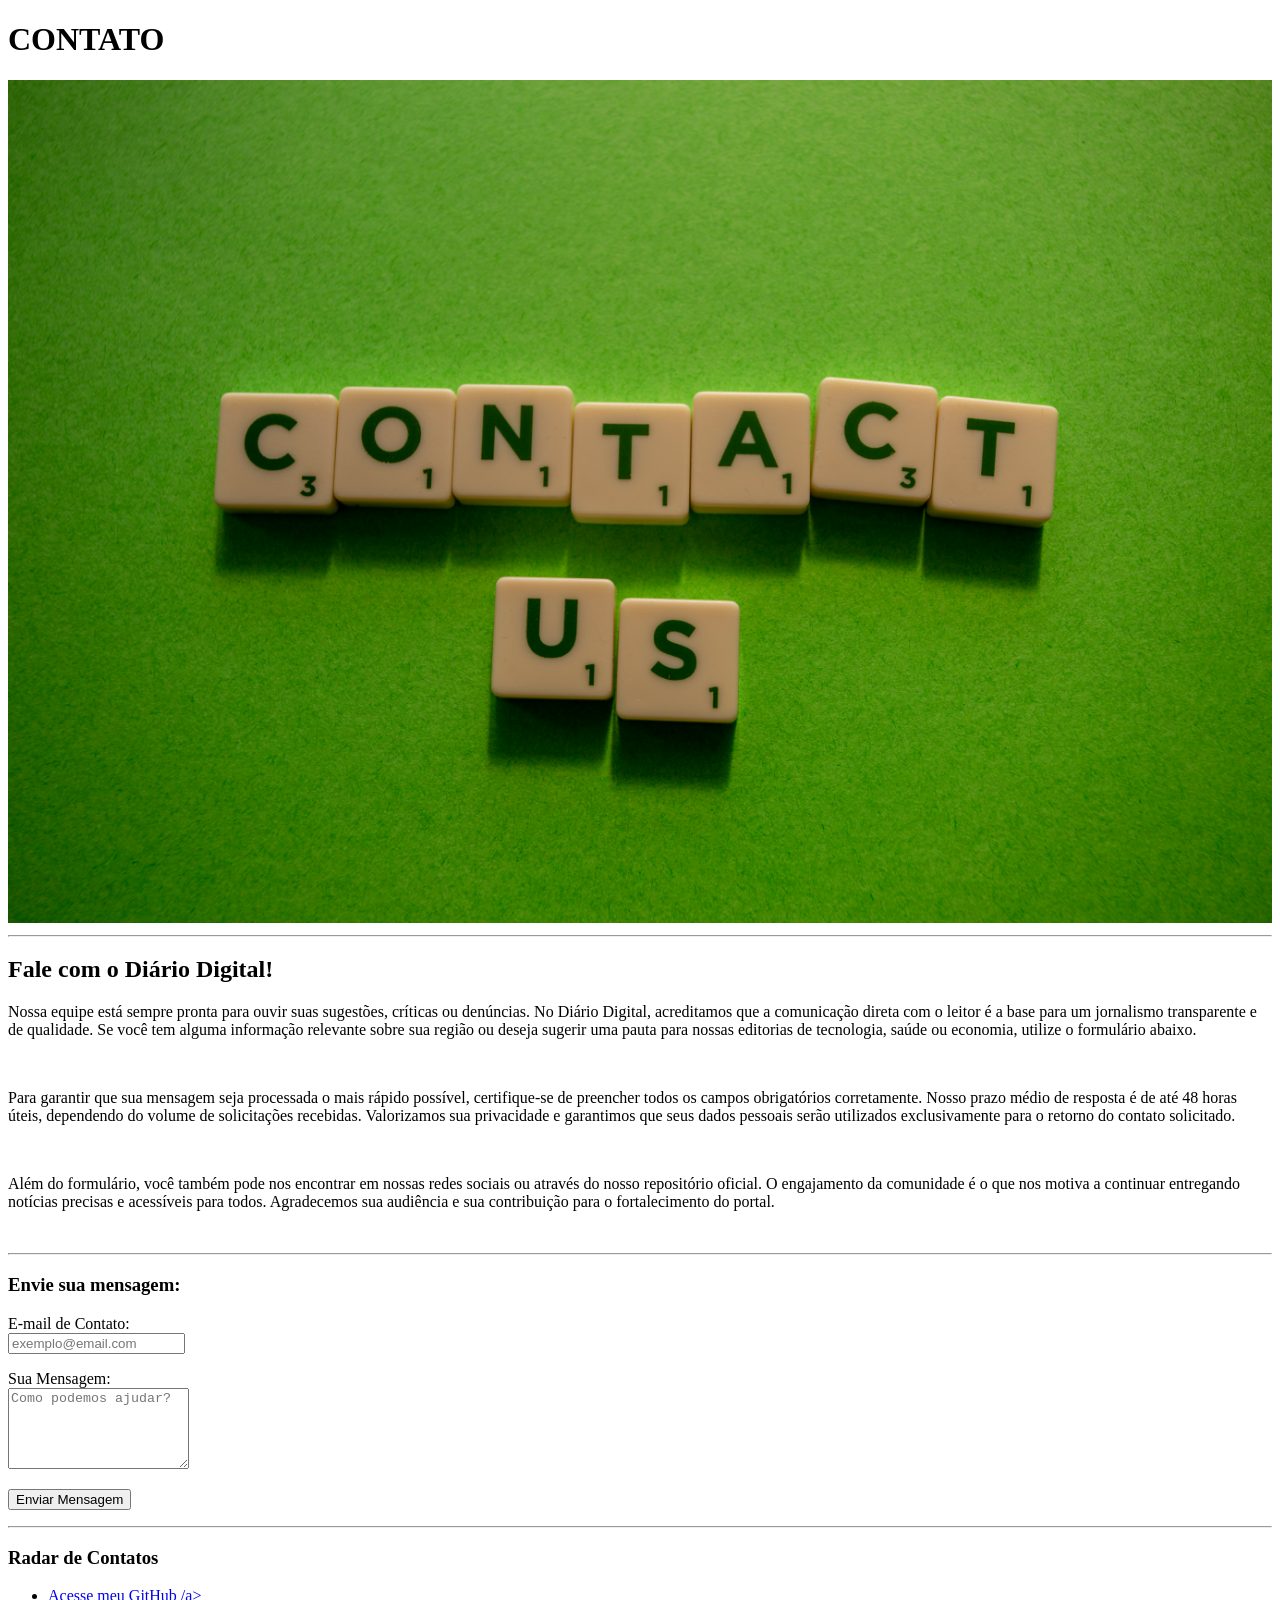
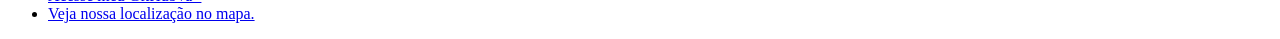
==== contato.html @ 21c95a4a "primeira versao" ====
<!DOCTYPE html>
<html lang="ptbr">

<head>
    <meta charset="UTF-8">
    <meta name="viewport" content="width=device-width, initial-scale=1.0">
    <title>Contato</title>
</head>


<body>
    <h1>CONTATO</h1>

   <img src="Imagens/miles-burke-idhx-MOCDSk-unsplash.jpg" width="100%" height="30%">
     <hr>

     <h2>Fale com o Diário Digital!</h2>
     <p>Nossa equipe está sempre pronta para ouvir suas sugestões, críticas ou denúncias. No Diário Digital, acreditamos que a comunicação direta com o leitor é a base para um jornalismo transparente e de qualidade. Se você tem alguma informação relevante sobre sua região ou deseja sugerir uma pauta para nossas editorias de tecnologia, saúde ou economia, utilize o formulário abaixo.</p>
     <br>

     <p>Para garantir que sua mensagem seja processada o mais rápido possível, certifique-se de preencher todos os campos obrigatórios corretamente. Nosso prazo médio de resposta é de até 48 horas úteis, dependendo do volume de solicitações recebidas. Valorizamos sua privacidade e garantimos que seus dados pessoais serão utilizados exclusivamente para o retorno do contato solicitado.</p>
     <br>

     <p>Além do formulário, você também pode nos encontrar em nossas redes sociais ou através do nosso repositório oficial. O engajamento da comunidade é o que nos motiva a continuar entregando notícias precisas e acessíveis para todos. Agradecemos sua audiência e sua contribuição para o fortalecimento do portal.</p>
     <br>

     <hr>

     <h3>Envie sua mensagem: </h3>

    <p>
    <label for="email">E-mail de Contato:</label>
    <br>
    <input type="email" id="email" name="email" placeholder="exemplo@email.com" required> </p>

    <p>
    <label for="mensagem">Sua Mensagem:</label><br>
    <textarea id="mensagem" name="mensagem" rows="5" placeholder="Como podemos ajudar?" required></textarea> </p>
    <p> <button type="submit">Enviar Mensagem</button></p> 

    <hr>

    <h3> Radar de Contatos </h3>

<ul>
<li><a href="https://github.com/Steffany-rodrigues-ghb" target="_blank">Acesse meu GitHub /a></li>
<li><a href="https://www.google.com/maps" target="_blank">Veja nossa localização no mapa.</a></li>
</ul>

</body>
</html>
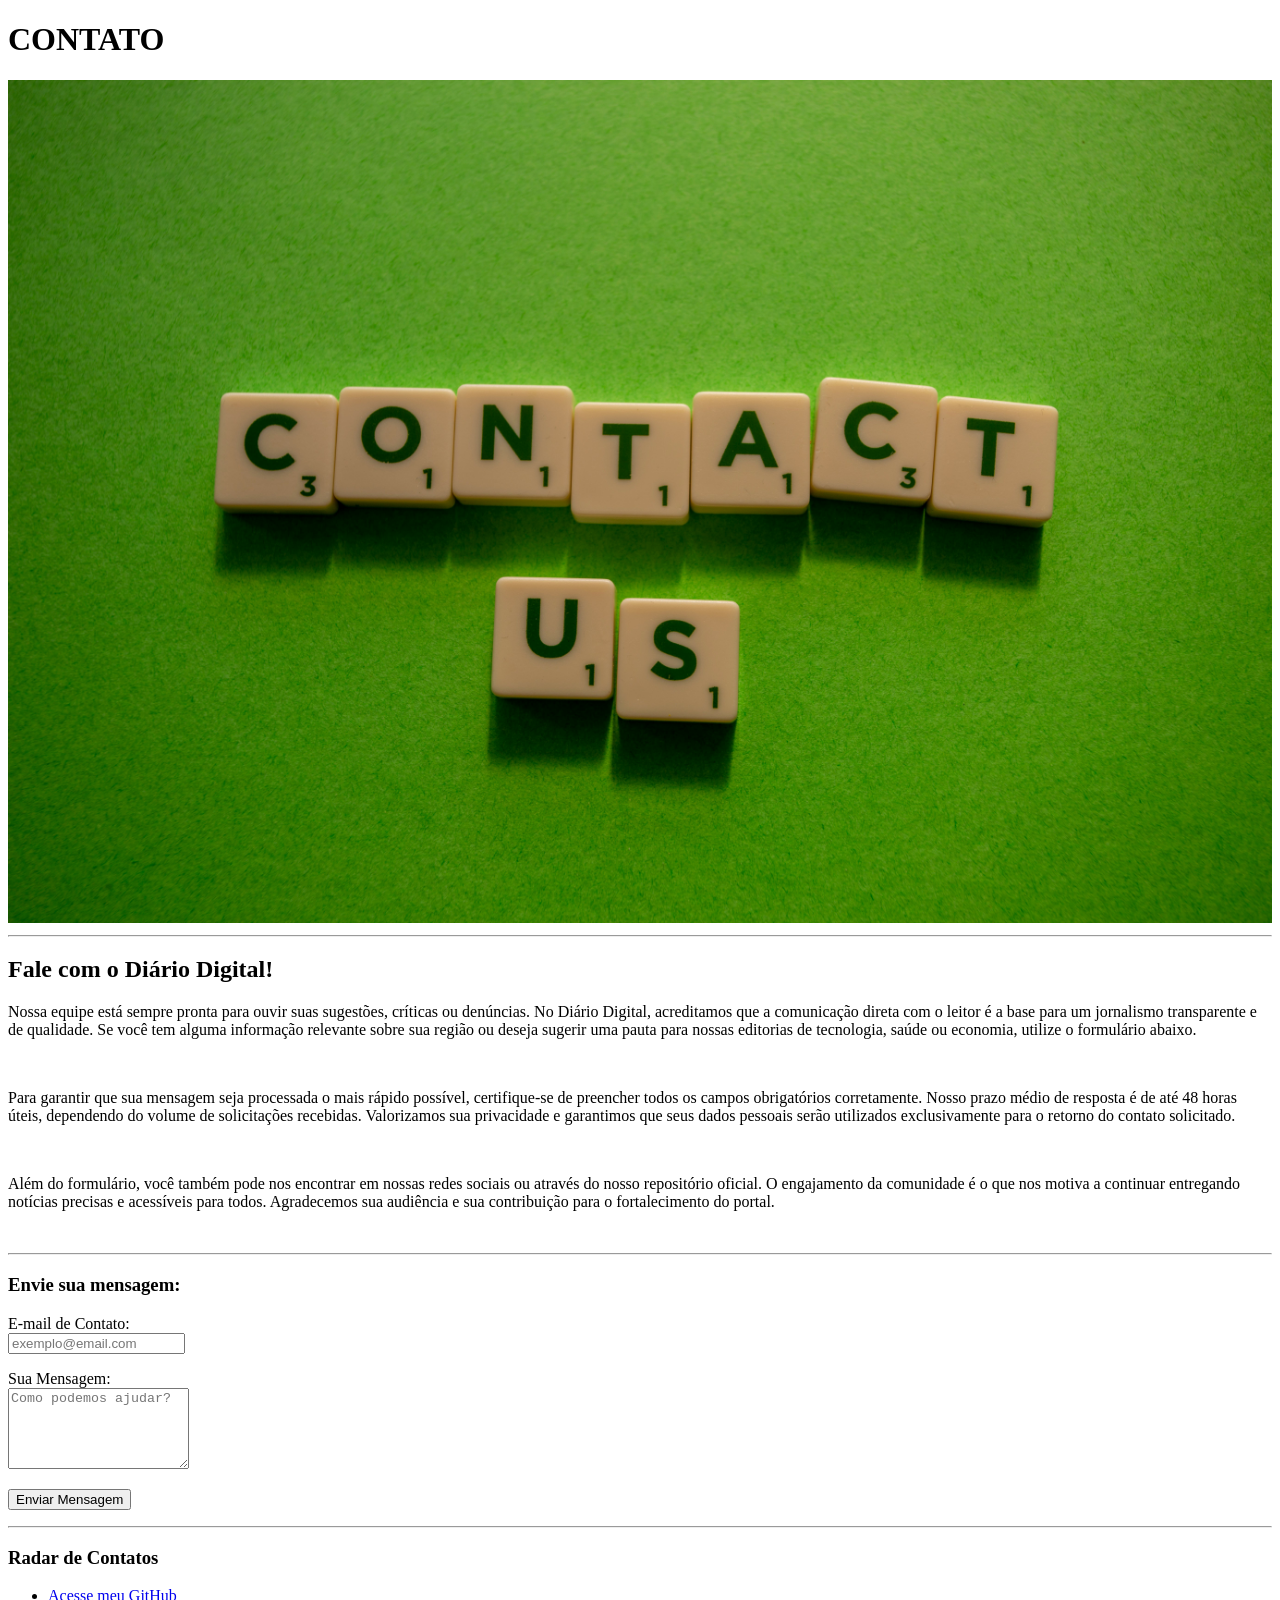
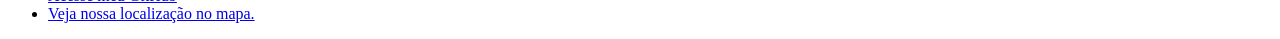
==== commit 1187a3d9: "correção de erros" ====
--- a/contato.html
+++ b/contato.html
@@ -43,7 +43,7 @@
     <h3> Radar de Contatos </h3>
 
 <ul>
-<li><a href="https://github.com/Steffany-rodrigues-ghb" target="_blank">Acesse meu GitHub /a></li>
+<li><a href="https://github.com/Steffany-rodrigues-ghb" target="_blank">Acesse meu GitHub </li>
 <li><a href="https://www.google.com/maps" target="_blank">Veja nossa localização no mapa.</a></li>
 </ul>
 
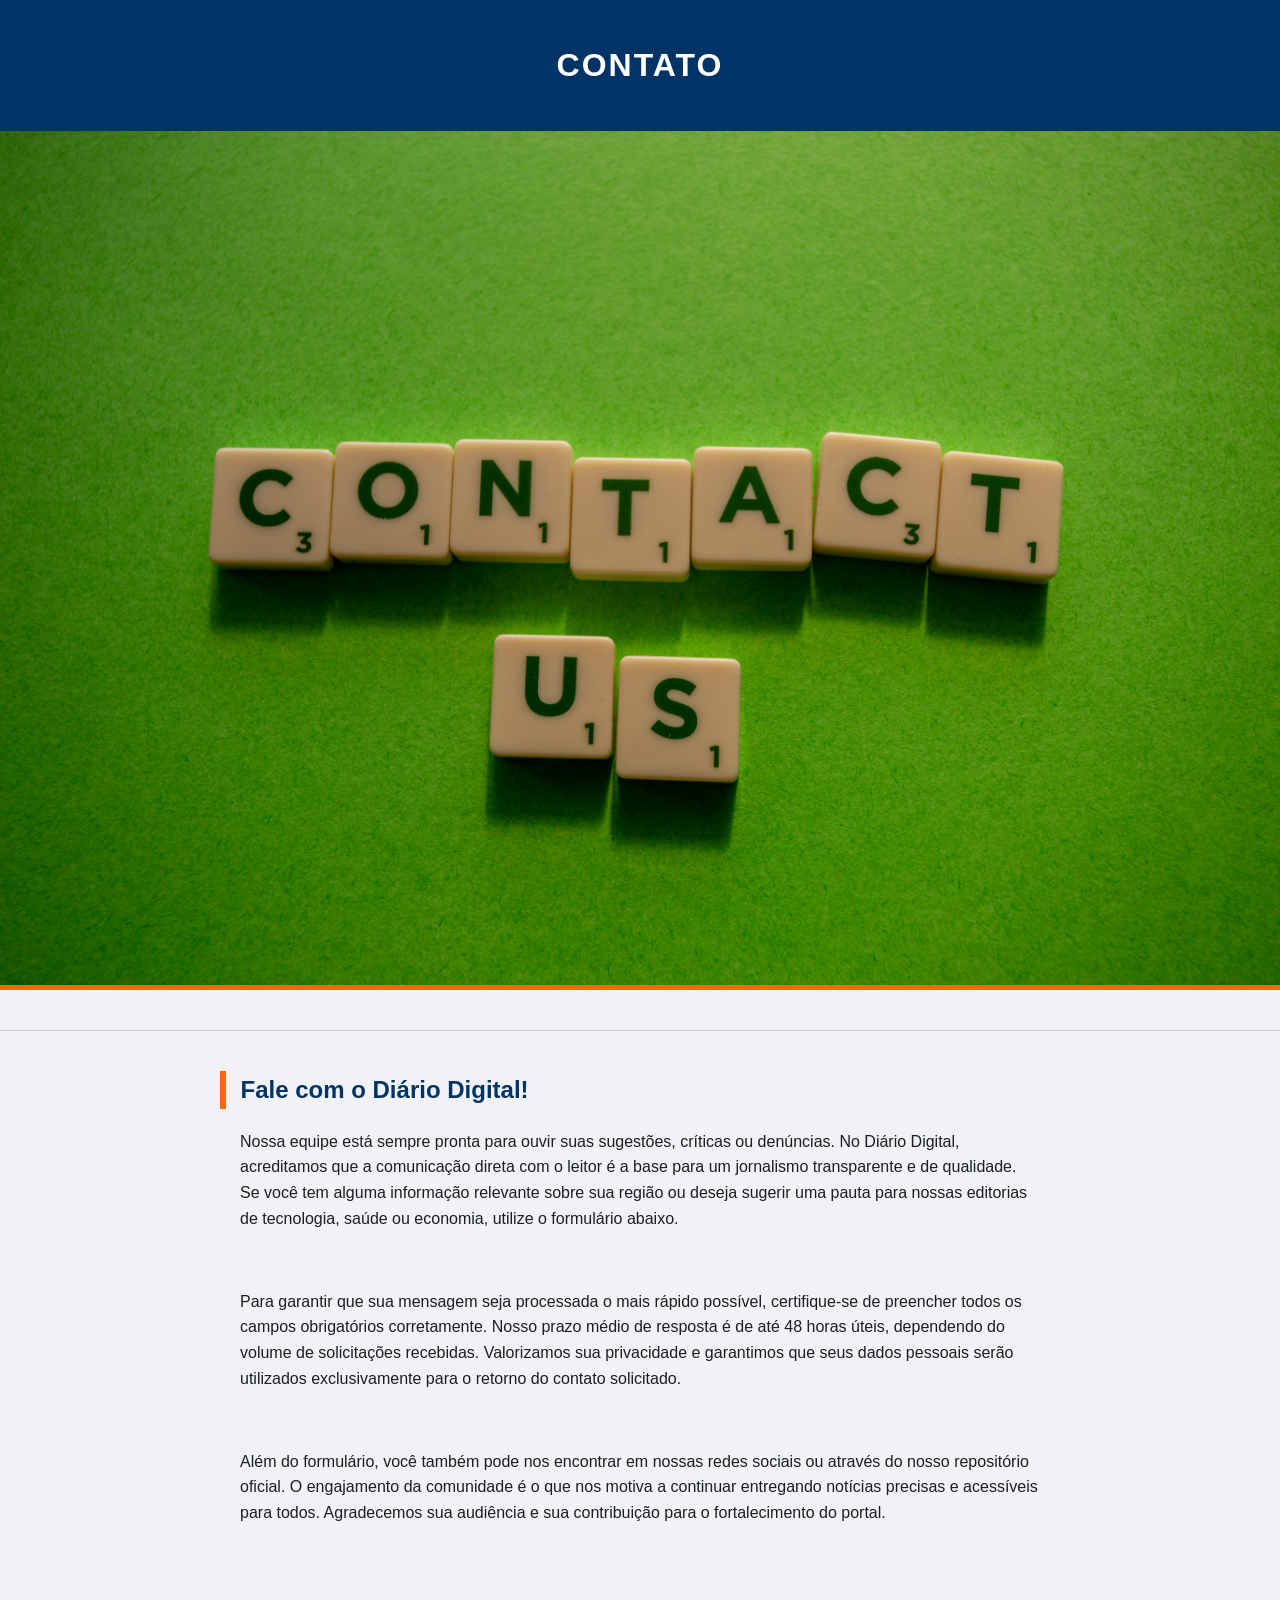
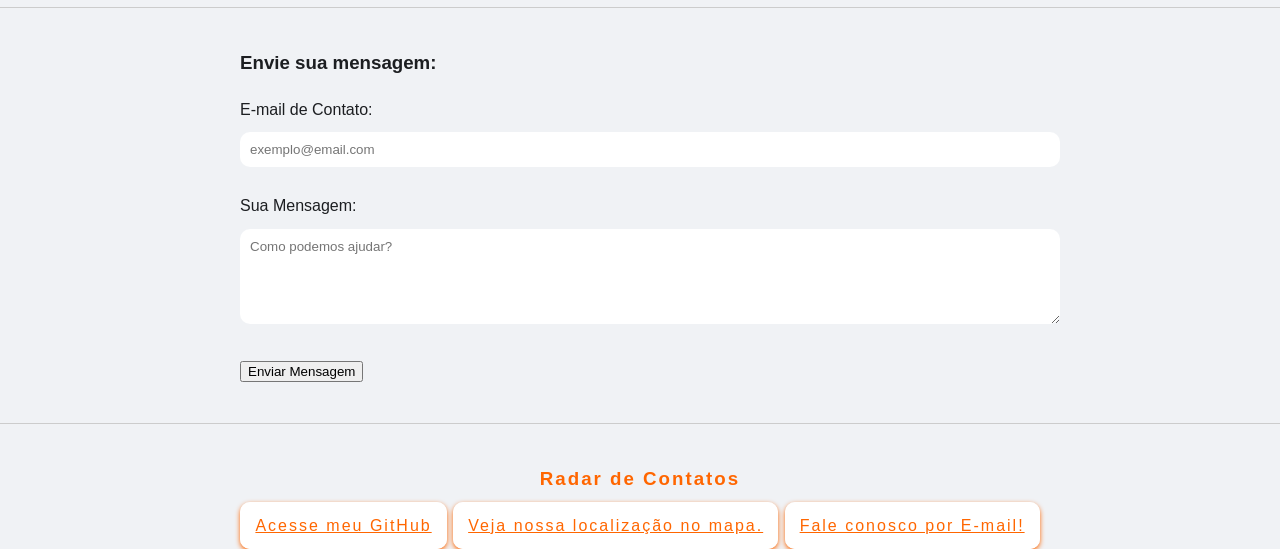
==== commit c9ad3528: "atualizando pagina de contato" ====
--- a/contato.html
+++ b/contato.html
@@ -5,6 +5,8 @@
     <meta charset="UTF-8">
     <meta name="viewport" content="width=device-width, initial-scale=1.0">
     <title>Contato</title>
+     <link rel="stylesheet" href="style_contato.css">
+    
 </head>
 
 
@@ -40,12 +42,20 @@
 
     <hr>
 
+    
+<section class="contact-nav">
     <h3> Radar de Contatos </h3>
+    
+    <a href="https://github.com/Steffany-rodrigues-ghb" target="_blank">Acesse meu GitHub</a>
+    
+    <a href="https://www.google.com/maps" target="_blank">Veja nossa localização no mapa.</a>
 
-<ul>
-<li><a href="https://github.com/Steffany-rodrigues-ghb" target="_blank">Acesse meu GitHub </li>
-<li><a href="https://www.google.com/maps" target="_blank">Veja nossa localização no mapa.</a></li>
-</ul>
+    <a href="mailto:seuemail@exemplo.com?subject=Dúvidas sobre o Diário Digital&body=Olá, gostaria de saber mais sobre..." 
+       aria-label="Enviar e-mail de contato">
+       Fale conosco por E-mail!
+    </a>
+
+</section>
 
 </body>
 </html>
--- a/style_contato.css
+++ b/style_contato.css
@@ -0,0 +1,112 @@
+:root {
+    --cor-primaria: #003366;   
+    --cor-destaque: #ff6600;   
+    --cor-fundo: #f0f2f5;
+    --branco: #ffffff;
+}
+
+
+
+/* Configurações Globais */
+body {
+    font-family: 'Segoe UI', Tahoma, Geneva, Verdana, sans-serif;
+    background-color: #f0f2f5; 
+    color: #1c1e21;
+    margin: 0;
+    padding: 0;
+    line-height: 1.6;
+}
+
+/* Cabeçalho */
+h1 {
+    background-color: #003366;
+    color: white;
+    margin: 0;
+    padding: 40px 0;
+    text-align: center;
+    letter-spacing: 2px;
+}
+
+
+img {
+    display: block;
+    width: 100%;
+    height: auto
+    object-fit cover; 
+    border-bottom: 5px solid #ff6600; 
+}
+
+/* Menu de Navegação */
+a {
+    background-color: #fff;
+    padding: 15px;
+    margin: 0;
+    text-align: auto;
+    box-shadow: 0 2px 5px 
+}
+
+p a {
+    color: #003366;
+    text-decoration: none;
+    font-weight: bold;
+    padding: 0 10px;
+    transition: 0.3s;
+}
+
+p a:hover {
+    color: #ff6600;
+}
+
+/* Conteúdo Principal */
+h2, h3, p, ul {
+    max-width: 800px;
+    margin-left: auto;
+    margin-right: auto;
+    padding: 0 20px;
+}
+
+h2 {
+    color: #003366;
+    border-left: 6px solid #ff6600;
+    padding-left: 15px;
+    margin-top: 40px;
+}
+
+/*  Listas */
+ul {
+    list-style: none; 
+    padding: 0;
+}
+
+
+
+/* Rodapé/Linhas */
+hr {
+    border: 0;
+    height: 1px;
+    background: #ccc;
+    margin: 40px 0;
+}
+
+a {
+    bottom: 20px;
+    border-radius: 10px;
+    color:#ff6600;
+     transition: all 0.3 ease-in-out;
+}
+section{
+    border-radius: 10px;
+    text-align: center;
+    letter-spacing: 2px;
+    color:#ff6600;
+     transition: all 0.3 ease-in-out;
+}
+
+input, textarea {
+    width: 100%;           
+    padding: 10px;           
+    margin: 10px 0;          
+    border: 1px solid var(--cinza-claro);
+    border-radius: 10px;      
+    font-family: inherit;    
+}
